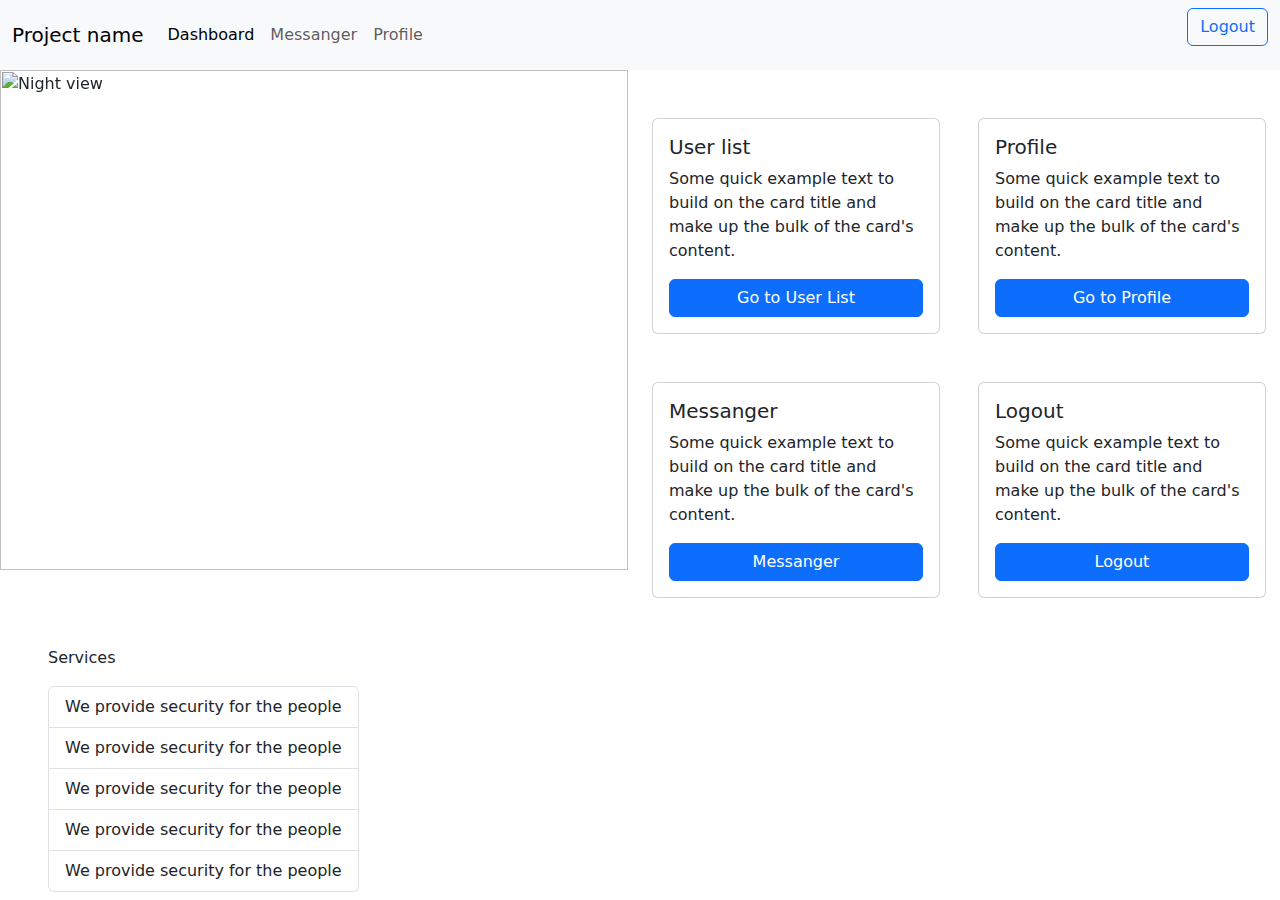
==== home/home.html @ 66292ba4 "Home page" ====
<html>

<head>
    <link href="https://cdn.jsdelivr.net/npm/bootstrap@5.2.3/dist/css/bootstrap.min.css" rel="stylesheet">
    <script src="https://cdn.jsdelivr.net/npm/bootstrap@5.2.3/dist/js/bootstrap.bundle.min.js"></script>
    <link rel="stylesheet" href="https://cdnjs.cloudflare.com/ajax/libs/font-awesome/4.7.0/css/font-awesome.min.css">


    <link href="./home.css" rel="stylesheet">
</head>

<body>
   <div id="nav-bar">
    <nav class="navbar navbar-expand-lg bg-light">
        <div class="container-fluid">
            <a class="navbar-brand" href="#">Project name</a>
            <button class="navbar-toggler" type="button" data-bs-toggle="collapse"
                data-bs-target="#navbarSupportedContent" aria-controls="navbarSupportedContent" aria-expanded="false"
                aria-label="Toggle navigation">
                <span class="navbar-toggler-icon"></span>
            </button>
            <div class="collapse navbar-collapse" id="navbarSupportedContent">
                <ul class="navbar-nav me-auto mb-2 mb-lg-0">
                    <li class="nav-item">
                        <a class="nav-link active" aria-current="page" href="#">Dashboard</a>
                    </li>
                    <li class="nav-item">
                        <a class="nav-link " href="#">Messanger</a>
                    </li>
                    <li class="nav-item">
                        <a class="nav-link " href="#">Profile</a>
                    </li>
                </ul>
                <form class="d-flex" role="search">
                    <button class="btn btn-outline-primary" type="button" >Logout</button>
                </form>
            </div>
        </div>
    </nav>
   </div>

    <div class="row">
        <div class="col-md-6">
            <div id="carouselExampleControls" class="carousel slide w-600-px" data-bs-ride="carousel">
                <div class="carousel-indicators">
                    <button type="button" data-bs-target="#carouselExampleControls" data-bs-slide-to="0" class="active"
                        aria-current="true" aria-label="Slide 1"></button>
                    <button type="button" data-bs-target="#carouselExampleControls" data-bs-slide-to="1"
                        aria-label="Slide 2"></button>
                    <button type="button" data-bs-target="#carouselExampleControls" data-bs-slide-to="2"
                        aria-label="Slide 3"></button>
                </div>
                <div class="carousel-inner">
                    <div class="carousel-item active">
                        <img src="https://images.unsplash.com/photo-1577774438656-768f1e5d9ed6?ixlib=rb-4.0.3&ixid=MnwxMjA3fDB8MHxzZWFyY2h8M3x8Y2Fyb3VzZWx8ZW58MHx8MHx8&w=1000&q=80"
                            height="500" width="500" class="d-block w-100" alt="Night view">
                    </div>
                    <div class="carousel-item">
                        <img src="https://media.istockphoto.com/id/136325144/photo/carrousel-at-dusk.jpg?s=612x612&w=0&k=20&c=G3JKVcqEdSffJAtsWx_LDxayB3N6KZPV1YK_xH3Rg74="
                            height="500" width="500" class="d-block w-100" alt="Morning view">
                    </div>
                    <div class="carousel-item">
                        <img src="https://t4.ftcdn.net/jpg/02/36/65/47/360_F_236654719_Kdz7WZIeltLOIa1IRgxlks48i1hac7yn.jpg"
                            class="d-block w-100" height="500" width="500" alt="day time">
                    </div>
                </div>
                <button class="carousel-control-prev" type="button" data-bs-target="#carouselExampleControls"
                    data-bs-slide="prev">
                    <span class="carousel-control-prev-icon" aria-hidden="true"></span>
                    <span class="visually-hidden">Previous</span>
                </button>
                <button class="carousel-control-next" type="button" data-bs-target="#carouselExampleControls"
                    data-bs-slide="next">
                    <span class="carousel-control-next-icon" aria-hidden="true"></span>
                    <span class="visually-hidden">Next</span>
                </button>
            </div>
        </div>
        <div class="col-md-6">
            <div class="row mt-5">
                <div class="col-md-6">
                    <div class="card card1" style="width: 18rem;">
                        <div class="card-body">
                            <h5 class="card-title">User list</h5>
                            <p class="card-text">Some quick example text to build on the card title and make up the bulk
                                of the card's content.</p>
                            <a href="#" class="btn btn-primary w-100" >Go to User List</a>
                        </div>
                    </div>
                </div>
                <div class="col-md-6">
                    <div class="card card2" style="width: 18rem;">
                        <div class="card-body">
                            <h5 class="card-title">Profile</h5>
                            <p class="card-text">Some quick example text to build on the card title and make up the bulk
                                of the card's content.</p>
                            <a href="#" class="btn btn-primary w-100" >Go to Profile</a>
                        </div>
                    </div>
                </div>
            </div>

            <div class="row mt-5">
                <div class="col-md-6">
                    <div class="card card3" style="width: 18rem;">
                        <div class="card-body">
                            <h5 class="card-title">Messanger</h5>
                            <p class="card-text">Some quick example text to build on the card title and make up the bulk
                                of the card's content.</p>

                                <a href="#" class="btn btn-primary w-100" onclick="logout()">Messanger</a>
                        </div>
                    </div>
                </div>
                <div class="col-md-6">
                    <div class="card card4" style="width: 18rem;">
                        <div class="card-body">
                            <h5 class="card-title">Logout</h5>
                            <p class="card-text">Some quick example text to build on the card title and make up the bulk
                                of the card's content.</p>
                            <a href="#" class="btn btn-primary w-100" onclick="logout()">Logout</a>
                        </div>
                    </div>
                </div>
            </div>
        </div>
    </div>


    <div class="d-flex justify-content-start mt-5 ms-5">
        <div>
            <p class="service-label">Services</p>
            <ul class="list-group">
                <li class="list-group-item">
                    We provide security for the people
                </li>
                <li class="list-group-item">
                    We provide security for the people
                </li>
                <li class="list-group-item">
                    We provide security for the people
                </li>
                <li class="list-group-item">
                    We provide security for the people
                </li>
                <li class="list-group-item">
                    We provide security for the people
                </li>
            </ul>
        </div>

    </div>
</body>

</html>
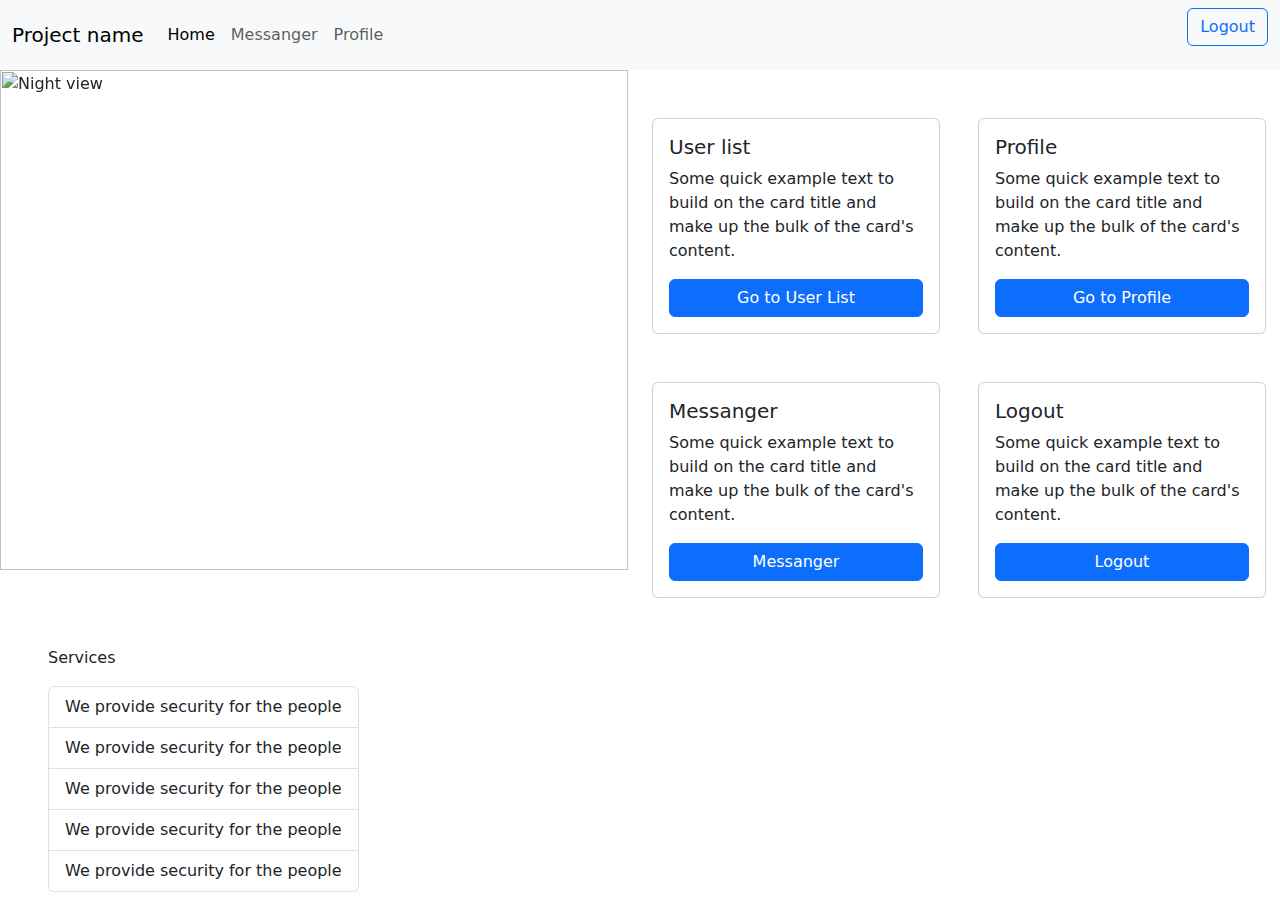
==== commit 590c79c7: "Home page" ====
--- a/home/home.html
+++ b/home/home.html
@@ -22,7 +22,7 @@
             <div class="collapse navbar-collapse" id="navbarSupportedContent">
                 <ul class="navbar-nav me-auto mb-2 mb-lg-0">
                     <li class="nav-item">
-                        <a class="nav-link active" aria-current="page" href="#">Dashboard</a>
+                        <a class="nav-link active" aria-current="page" href="#">Home</a>
                     </li>
                     <li class="nav-item">
                         <a class="nav-link " href="#">Messanger</a>
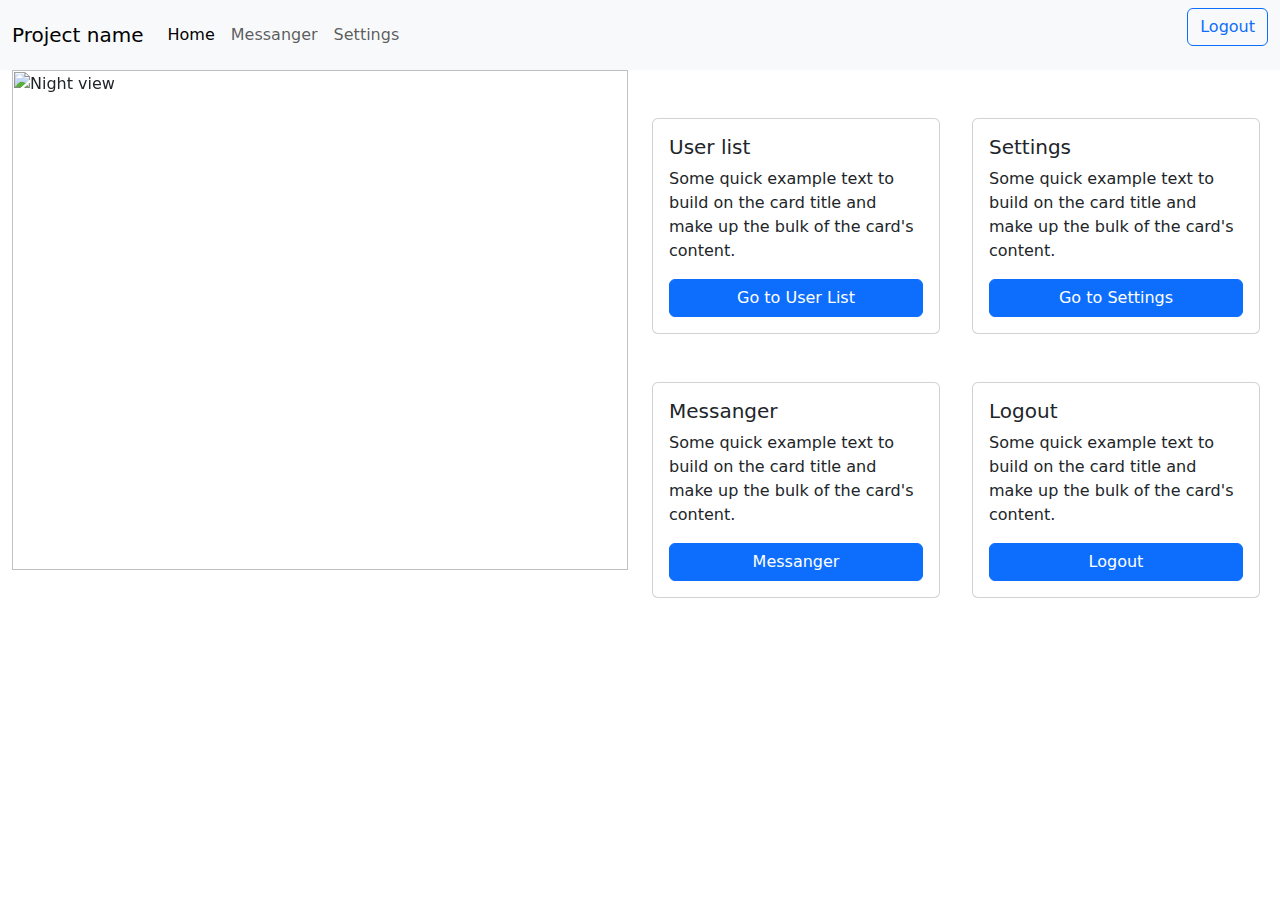
==== commit 2cb5a26b: "small changes" ====
--- a/home/home.html
+++ b/home/home.html
@@ -4,7 +4,6 @@
     <link href="https://cdn.jsdelivr.net/npm/bootstrap@5.2.3/dist/css/bootstrap.min.css" rel="stylesheet">
     <script src="https://cdn.jsdelivr.net/npm/bootstrap@5.2.3/dist/js/bootstrap.bundle.min.js"></script>
     <link rel="stylesheet" href="https://cdnjs.cloudflare.com/ajax/libs/font-awesome/4.7.0/css/font-awesome.min.css">
-
 
     <link href="./home.css" rel="stylesheet">
 </head>
@@ -25,10 +24,10 @@
                         <a class="nav-link active" aria-current="page" href="#">Home</a>
                     </li>
                     <li class="nav-item">
-                        <a class="nav-link " href="#">Messanger</a>
+                        <a class="nav-link " href="./../conversation/conversation.html">Messanger</a>
                     </li>
                     <li class="nav-item">
-                        <a class="nav-link " href="#">Profile</a>
+                        <a class="nav-link " href="#">Settings</a>
                     </li>
                 </ul>
                 <form class="d-flex" role="search">
@@ -39,7 +38,7 @@
     </nav>
    </div>
 
-    <div class="row">
+    <div class="row m-0">
         <div class="col-md-6">
             <div id="carouselExampleControls" class="carousel slide w-600-px" data-bs-ride="carousel">
                 <div class="carousel-indicators">
@@ -91,10 +90,10 @@
                 <div class="col-md-6">
                     <div class="card card2" style="width: 18rem;">
                         <div class="card-body">
-                            <h5 class="card-title">Profile</h5>
+                            <h5 class="card-title">Settings</h5>
                             <p class="card-text">Some quick example text to build on the card title and make up the bulk
                                 of the card's content.</p>
-                            <a href="#" class="btn btn-primary w-100" >Go to Profile</a>
+                            <a href="#" class="btn btn-primary w-100" >Go to Settings</a>
                         </div>
                     </div>
                 </div>
@@ -126,30 +125,6 @@
         </div>
     </div>
 
-
-    <div class="d-flex justify-content-start mt-5 ms-5">
-        <div>
-            <p class="service-label">Services</p>
-            <ul class="list-group">
-                <li class="list-group-item">
-                    We provide security for the people
-                </li>
-                <li class="list-group-item">
-                    We provide security for the people
-                </li>
-                <li class="list-group-item">
-                    We provide security for the people
-                </li>
-                <li class="list-group-item">
-                    We provide security for the people
-                </li>
-                <li class="list-group-item">
-                    We provide security for the people
-                </li>
-            </ul>
-        </div>
-
-    </div>
 </body>
 
 </html>